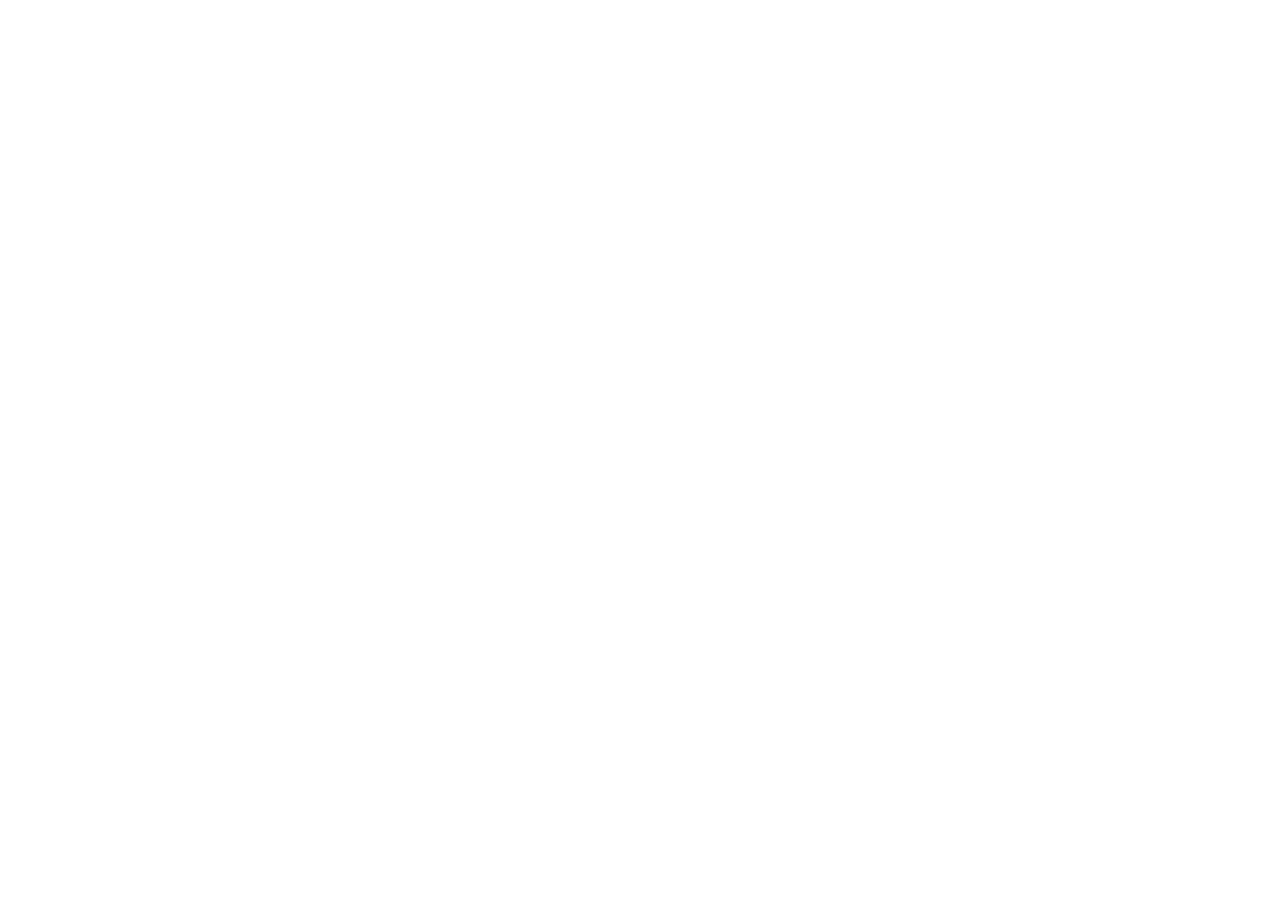
==== about.html @ ed1a117a "first commit" ====
<html>
  <head>
    <title>About Me</title>
    <link rel="stylesheet" href="style.css" />
  </head>
  <body>
    <header>
      <nav></nav>
    </header>
    <main></main>
    <footer></footer>
  </body>
</html>
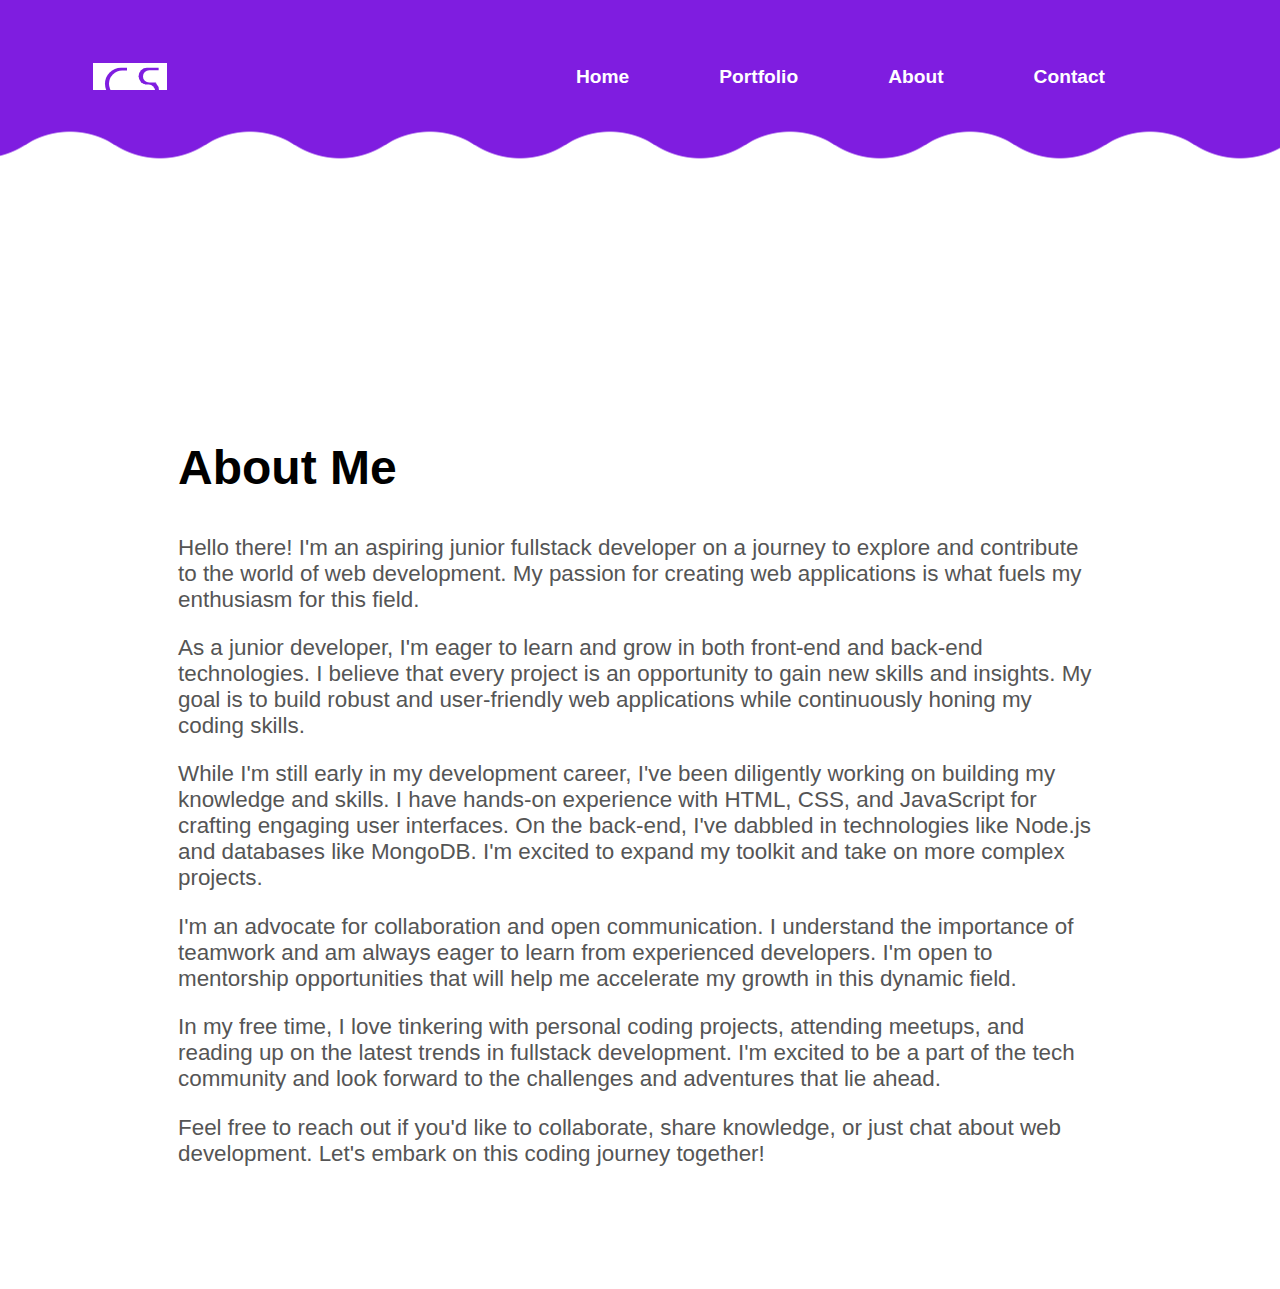
==== commit 04d4f679: "finish about page, update README" ====
--- a/about.html
+++ b/about.html
@@ -5,9 +5,81 @@
   </head>
   <body>
     <header>
-      <nav></nav>
+      <nav>
+        <span id="css-logo-span">
+          <a href="index.html">
+            <div id="css-logo-container" class="css-logo">
+              <div class="css-logo" id="div1"></div>
+              <div class="css-logo" id="div2"></div>
+              <div class="css-logo" id="div4"></div>
+              <div class="css-logo" id="div5"></div>
+              <div class="css-logo" id="div3"></div>
+              <div class="css-logo" id="div6"></div>
+              <div class="css-logo" id="div7"></div>
+              <div class="css-logo" id="div8"></div>
+              <div class="css-logo" id="div9"></div>
+            </div>
+          </a>
+        </span>
+        <ul>
+          <li><a href="index.html">Home</a></li>
+          <li><a href="portfolio.html">Portfolio</a></li>
+          <li><a href="about.html">About</a></li>
+          <li><a href="contact.html">Contact</a></li>
+        </ul>
+      </nav>
     </header>
-    <main></main>
-    <footer></footer>
+    <div class="wrapper">
+      <div class="divider"></div>
+    </div>
+    <main>
+      <section class="about">
+        <h2>About Me</h2>
+        <p>
+          Hello there! I'm an aspiring junior fullstack developer on a journey
+          to explore and contribute to the world of web development. My passion
+          for creating web applications is what fuels my enthusiasm for this
+          field.
+        </p>
+
+        <p>
+          As a junior developer, I'm eager to learn and grow in both front-end
+          and back-end technologies. I believe that every project is an
+          opportunity to gain new skills and insights. My goal is to build
+          robust and user-friendly web applications while continuously honing my
+          coding skills.
+        </p>
+
+        <p>
+          While I'm still early in my development career, I've been diligently
+          working on building my knowledge and skills. I have hands-on
+          experience with HTML, CSS, and JavaScript for crafting engaging user
+          interfaces. On the back-end, I've dabbled in technologies like Node.js
+          and databases like MongoDB. I'm excited to expand my toolkit and take
+          on more complex projects.
+        </p>
+
+        <p>
+          I'm an advocate for collaboration and open communication. I understand
+          the importance of teamwork and am always eager to learn from
+          experienced developers. I'm open to mentorship opportunities that will
+          help me accelerate my growth in this dynamic field.
+        </p>
+
+        <p>
+          In my free time, I love tinkering with personal coding projects,
+          attending meetups, and reading up on the latest trends in fullstack
+          development. I'm excited to be a part of the tech community and look
+          forward to the challenges and adventures that lie ahead.
+        </p>
+
+        <p>
+          Feel free to reach out if you'd like to collaborate, share knowledge,
+          or just chat about web development. Let's embark on this coding
+          journey together!
+        </p>
+      </section>
+    </main>
+    <!-- <footer></footer> -->
   </body>
 </html>
--- a/style.css
+++ b/style.css
@@ -0,0 +1,510 @@
+body {
+  margin: 0;
+  font-family: "Averta", sans-serif;
+}
+
+body::-webkit-scrollbar {
+  width: 10px;
+}
+body::-webkit-scrollbar-track {
+  background: #f1f1f1;
+}
+body::-webkit-scrollbar-thumb {
+  background: #888;
+}
+body::-webkit-scrollbar-thumb:hover {
+  background: #555;
+}
+
+header {
+  position: relative;
+  display: flex;
+  flex-direction: column;
+  background-color: #7f1de0;
+  height: 10%;
+  z-index: 1;
+}
+
+header span {
+  color: white;
+  font-family: "Averta", sans-serif;
+}
+
+nav {
+  display: flex;
+  justify-content: space-between;
+  padding: 50px 80px;
+  z-index: 1;
+}
+
+nav ul {
+  color: white;
+  display: flex;
+  padding: 0 50px;
+}
+
+nav li {
+  padding: 0 40px;
+  list-style: none;
+  font-size: 1.2rem;
+  font-weight: 700;
+}
+
+nav a {
+  text-decoration: none;
+  color: white;
+  border-bottom: 3px solid transparent;
+  padding: 5px;
+}
+
+nav a:hover {
+  border-bottom: 3px solid white;
+  transition: 0.5s;
+}
+
+/* Custom css for icon logo */
+#css-logo-span {
+  margin: 13px;
+}
+
+#css-logo-container {
+  transform: scale(0.4);
+}
+.css-logo {
+  position: absolute;
+}
+
+#div1 {
+  height: 100px;
+  width: 90px;
+  background-color: white;
+}
+#div2 {
+  height: 80px;
+  width: 100px;
+  background-color: #7f1de0;
+  border-top-left-radius: 100px;
+  border-bottom-left-radius: 100px;
+  top: 12px;
+  left: 30px;
+}
+
+#div3 {
+  height: 66px;
+  width: 90px;
+  background-color: white;
+  border-top-left-radius: 100px;
+  border-bottom-left-radius: 100px;
+  border-bottom-right-radius: 100px;
+  top: 19px;
+  left: 40px;
+}
+
+#div4 {
+  height: 100px;
+  width: 100px;
+  background-color: white;
+  left: 85px;
+}
+
+#div5 {
+  height: 48px;
+  width: 80px;
+  background-color: #7f1de0;
+  top: 44px;
+  left: 85px;
+  border-bottom-right-radius: 100px;
+  border-top-right-radius: 100px;
+}
+
+#div6 {
+  height: 42px;
+  width: 50px;
+  background-color: #7f1de0;
+  top: 12px;
+  left: 114px;
+  border-bottom-left-radius: 100px;
+  border-top-left-radius: 100px;
+  border-bottom-right-radius: 100px;
+}
+
+#div7 {
+  height: 31px;
+  width: 50px;
+  background-color: white;
+  border-bottom-right-radius: 100px;
+  border-top-right-radius: 100px;
+  top: 54px;
+  left: 105px;
+}
+
+#div8 {
+  height: 31px;
+  width: 50px;
+  background-color: white;
+  border-bottom-left-radius: 100px;
+  border-top-left-radius: 100px;
+  top: 18px;
+  left: 125px;
+}
+
+#div9 {
+  height: 20px;
+  width: 20px;
+  background-color: white;
+  border-radius: 100px;
+  top: 43px;
+  left: 60px;
+}
+
+/* nav hamburger */
+
+.burger-container {
+  background-color: white;
+  width: 45px;
+  height: 45px;
+  border-radius: 4px;
+}
+
+.burger-container:hover {
+  background-color: #42f64a;
+}
+
+#line1 {
+  position: relative;
+  width: 22px;
+  height: 3px;
+  top: 33%;
+  margin: 3px auto;
+  background-color: black;
+  border-radius: 10px;
+  #background {
+    position: absolute;
+    width: 100%;
+    height: 100%;
+    background-color: purple;
+  }
+
+  .container {
+    position: relative;
+    background-color: white;
+    left: 50px;
+    top: 50px;
+    width: 45px;
+    height: 45px;
+    border-radius: 4px;
+  }
+
+  #line1 {
+    position: relative;
+    width: 22px;
+    height: 3px;
+    top: 33%;
+    margin: 3px auto;
+    background-color: black;
+    border-radius: 10px;
+  }
+  #line2 {
+    position: relative;
+    width: 22px;
+    height: 3px;
+    top: 33%;
+    margin: 3px auto;
+    background-color: black;
+    border-radius: 10px;
+  }
+
+  #line3 {
+    position: relative;
+    width: 22px;
+    height: 3px;
+    top: 33%;
+    margin: 3px auto;
+    background-color: black;
+    border-radius: 10px;
+  }
+}
+#line2 {
+  position: relative;
+  width: 22px;
+  height: 3px;
+  top: 33%;
+  margin: 3px auto;
+  background-color: black;
+  border-radius: 10px;
+}
+
+#line3 {
+  position: relative;
+  width: 22px;
+  height: 3px;
+  top: 33%;
+  margin: 3px auto;
+  background-color: black;
+  border-radius: 10px;
+}
+
+.bot-nav {
+  display: flex;
+  align-self: center;
+  align-items: center;
+  margin: 0 0 100px 0;
+}
+
+/* custom splash art photo */
+#logo-art {
+  height: 280px;
+  width: 200px;
+  background-image: url("assets/LosPic.jpg");
+  background-size: cover;
+  background-repeat: no-repeat;
+  background-position: 10% 20%;
+  color: rgb(0, 0, 0);
+  border-radius: 50%;
+  background-color: white;
+  align-self: center;
+  margin: 20px;
+  transition: all 1s;
+  z-index: 1;
+}
+
+.greeting-container {
+  width: 200px;
+  height: 100px;
+  transition: all 1s;
+}
+
+.greeting1 {
+  position: absolute;
+  font-size: 50px;
+  margin: 20px;
+  opacity: 0;
+  animation-name: greet1;
+  animation-duration: 4s;
+  animation-timing-function: linear;
+  animation-delay: 0s;
+  animation-iteration-count: 1;
+}
+
+@keyframes greet1 {
+  0% {
+    opacity: 0;
+  }
+  20% {
+    opacity: 1;
+  }
+  80% {
+    opacity: 1;
+  }
+  100% {
+    opacity: 0;
+  }
+}
+
+.greeting2 {
+  position: absolute;
+  font-size: 50px;
+  margin: 20px;
+  opacity: 1;
+  animation-name: greet2;
+  animation-duration: 5s;
+  animation-timing-function: linear;
+  animation-delay: 0s;
+  animation-iteration-count: 1;
+}
+
+@keyframes greet2 {
+  0% {
+    opacity: 0;
+  }
+  50% {
+    opacity: 0;
+  }
+  80% {
+    opacity: 0;
+  }
+  100% {
+    opacity: 1;
+  }
+}
+
+/* Divider with animation */
+.wrapper {
+  width: 100%;
+  overflow: hidden;
+}
+
+.divider {
+  position: relative;
+  background-color: #7f1de0;
+  width: 200%;
+  padding: 50px;
+  --mask: radial-gradient(
+        83.01px at 50% calc(100% - 114.75px),
+        #000 99%,
+        #0000 101%
+      )
+      calc(50% - 90px) 0/180px 100%,
+    radial-gradient(83.01px at 50% calc(100% + 69.75px), #0000 99%, #000 101%)
+      50% calc(100% - 45px) / 180px 100% repeat-x;
+  -webkit-mask: var(--mask);
+  mask: var(--mask);
+  position: relative;
+  animation-name: example;
+  animation-duration: 3s;
+  animation-timing-function: linear;
+  animation-delay: 0s;
+  animation-iteration-count: infinite;
+  z-index: 1;
+}
+
+@keyframes example {
+  0% {
+    background-color: #7f1de0;
+    left: -200px;
+    top: 0px;
+  }
+  50% {
+    background-color: #7f1de0;
+    left: -110px;
+    top: 0px;
+  }
+  100% {
+    background-color: #7f1de0;
+    left: -20px;
+    top: 0px;
+  }
+}
+
+main {
+  top: 300px;
+  position: absolute;
+  width: 80%;
+  left: 50%;
+  transform: translate(-50%);
+  padding: 50px;
+  z-index: 0;
+  opacity: 1;
+}
+
+.summary {
+  display: flex;
+  justify-content: space-evenly;
+}
+
+.summary h1 {
+  font-size: 3rem;
+}
+
+.summary p {
+  max-width: 800px;
+  font-size: 1.5rem;
+  color: #555;
+}
+
+#profile-img img {
+  height: 500px;
+  margin-left: 30px;
+}
+section {
+  padding: 50px;
+  z-index: 0;
+}
+section p {
+  z-index: 0;
+}
+
+.btn-begin {
+  width: 300px;
+  height: 100px;
+  margin: 50px auto;
+}
+
+.btn-begin button {
+  position: relative;
+  width: 100%;
+  height: 100%;
+  background-color: #a765ea;
+  color: white;
+  font-size: 1.8rem;
+  z-index: 1;
+}
+
+.btn-begin button:hover {
+  background-color: #3a0d66;
+}
+
+.quote-section {
+  margin: 0 auto;
+  max-width: 1500px;
+}
+
+q {
+  font-size: 4rem;
+  color: #7f1de0;
+}
+
+em {
+  font-size: 1.5rem;
+}
+
+footer {
+  width: 80%;
+  height: 100px;
+  margin: 50px auto 0;
+  background-color: #3a0d66;
+}
+
+/* Portfolio page specific */
+
+.portfolio div {
+  margin: 100px 0;
+}
+
+.portfolio h2 {
+  font-size: 2.5rem;
+}
+
+.portfolio h3 {
+  font-size: 1.8rem;
+}
+
+.portfolio p {
+  font-size: 1.4rem;
+  color: #555;
+}
+
+.portfolio a {
+  font-size: 1.4rem;
+  text-decoration: none;
+  color: #7f1de0;
+  border-bottom: 3px solid transparent;
+}
+
+.portfolio a:hover {
+  color: rgb(242, 0, 255);
+  transition: 0.5s;
+  border-bottom: 3px solid rgb(242, 0, 255);
+}
+
+.portfolio img {
+  height: 500px;
+  box-shadow: 0 2px 20px 1px;
+  color: black;
+}
+
+.portfolio img:hover {
+  transition: 0.5s;
+  color: #7f1de0;
+}
+
+/* styling for the about me page */
+
+.about h2 {
+  font-size: 3rem;
+}
+
+.about p {
+  font-size: 1.4rem;
+  color: #555;
+}
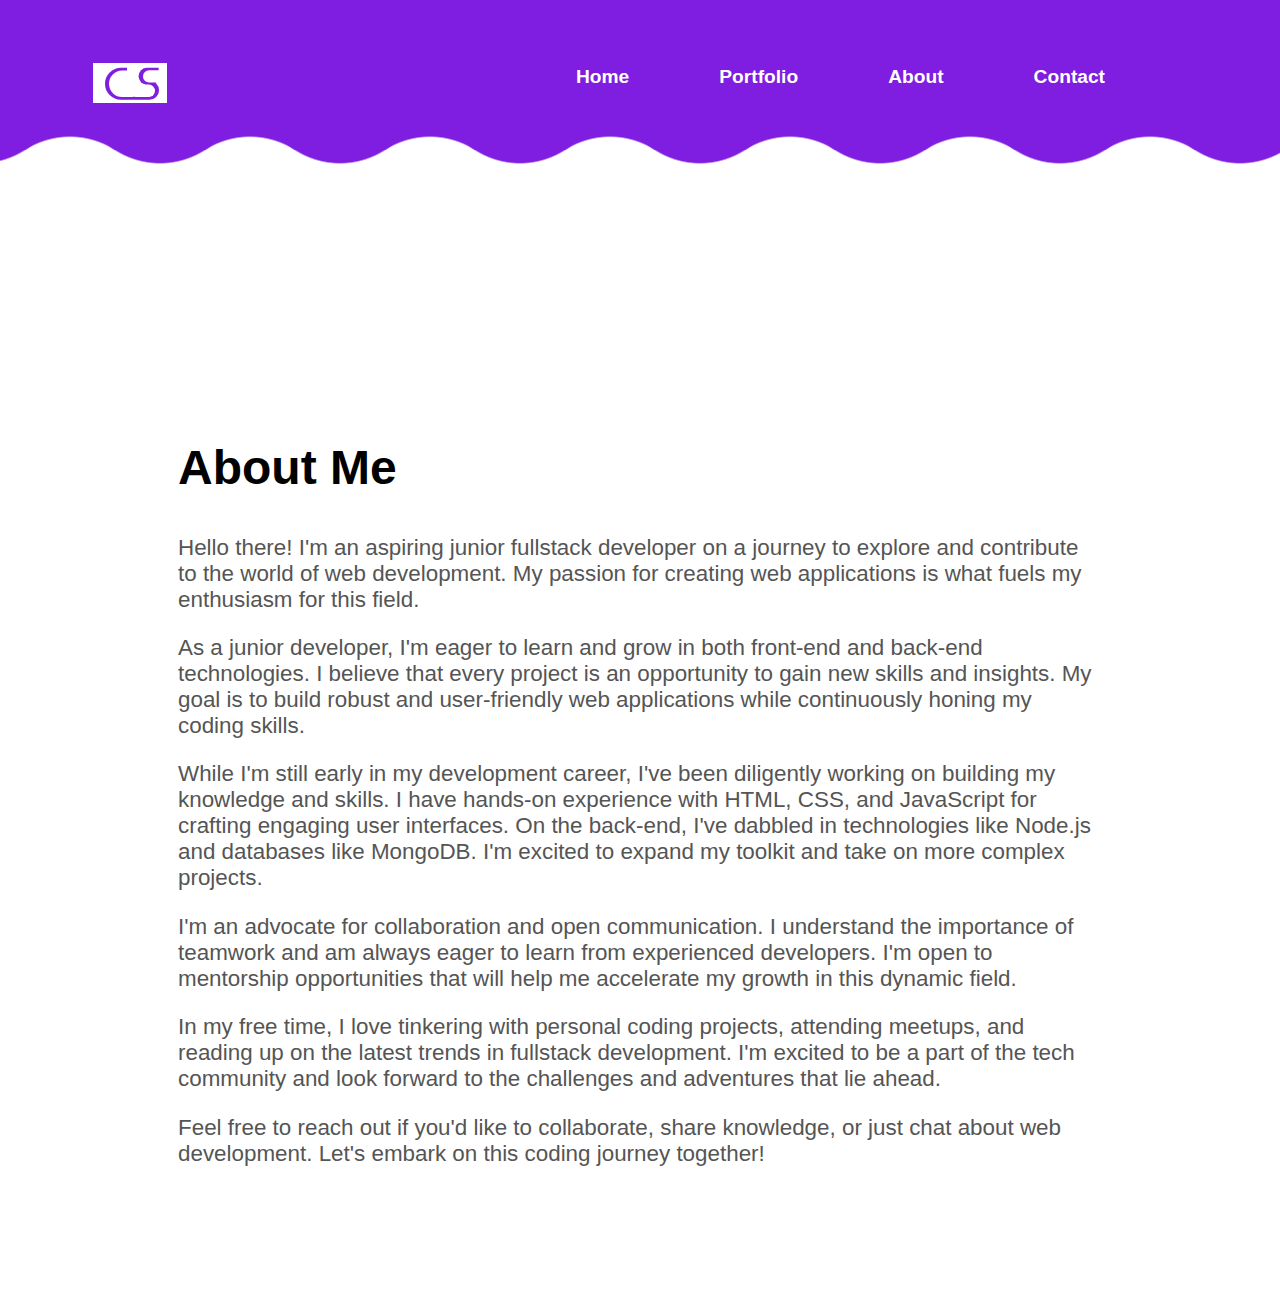
==== commit 0e7d2ad0: "make responsive tweeks to nav bar and index" ====
--- a/about.html
+++ b/about.html
@@ -4,7 +4,7 @@
     <link rel="stylesheet" href="style.css" />
   </head>
   <body>
-    <header>
+    <header class="stop-nav-bleed">
       <nav>
         <span id="css-logo-span">
           <a href="index.html">
--- a/style.css
+++ b/style.css
@@ -21,8 +21,10 @@
   display: flex;
   flex-direction: column;
   background-color: #7f1de0;
+  min-height: 100px;
+  /* max-height: 100px; */
   height: 10%;
-  z-index: 1;
+  z-index: 2;
 }
 
 header span {
@@ -253,6 +255,7 @@
 
 /* custom splash art photo */
 #logo-art {
+  position: relative;
   height: 280px;
   width: 200px;
   background-image: url("assets/LosPic.jpg");
@@ -265,7 +268,7 @@
   align-self: center;
   margin: 20px;
   transition: all 1s;
-  z-index: 1;
+  z-index: 3;
 }
 
 .greeting-container {
@@ -330,13 +333,16 @@
 
 /* Divider with animation */
 .wrapper {
+  position: relative;
+  top: -5px;
   width: 100%;
   overflow: hidden;
+  z-index: 1;
 }
 
 .divider {
-  position: relative;
   background-color: #7f1de0;
+
   width: 200%;
   padding: 50px;
   --mask: radial-gradient(
@@ -457,6 +463,11 @@
 
 /* Portfolio page specific */
 
+.project {
+  height: 700px;
+  /* width: 80%; */
+}
+
 .portfolio div {
   margin: 100px 0;
 }
@@ -488,7 +499,8 @@
 }
 
 .portfolio img {
-  height: 500px;
+  max-height: 500px;
+  width: 100%;
   box-shadow: 0 2px 20px 1px;
   color: black;
 }
@@ -508,3 +520,7 @@
   font-size: 1.4rem;
   color: #555;
 }
+
+.stop-nav-bleed {
+  max-height: 100px;
+}
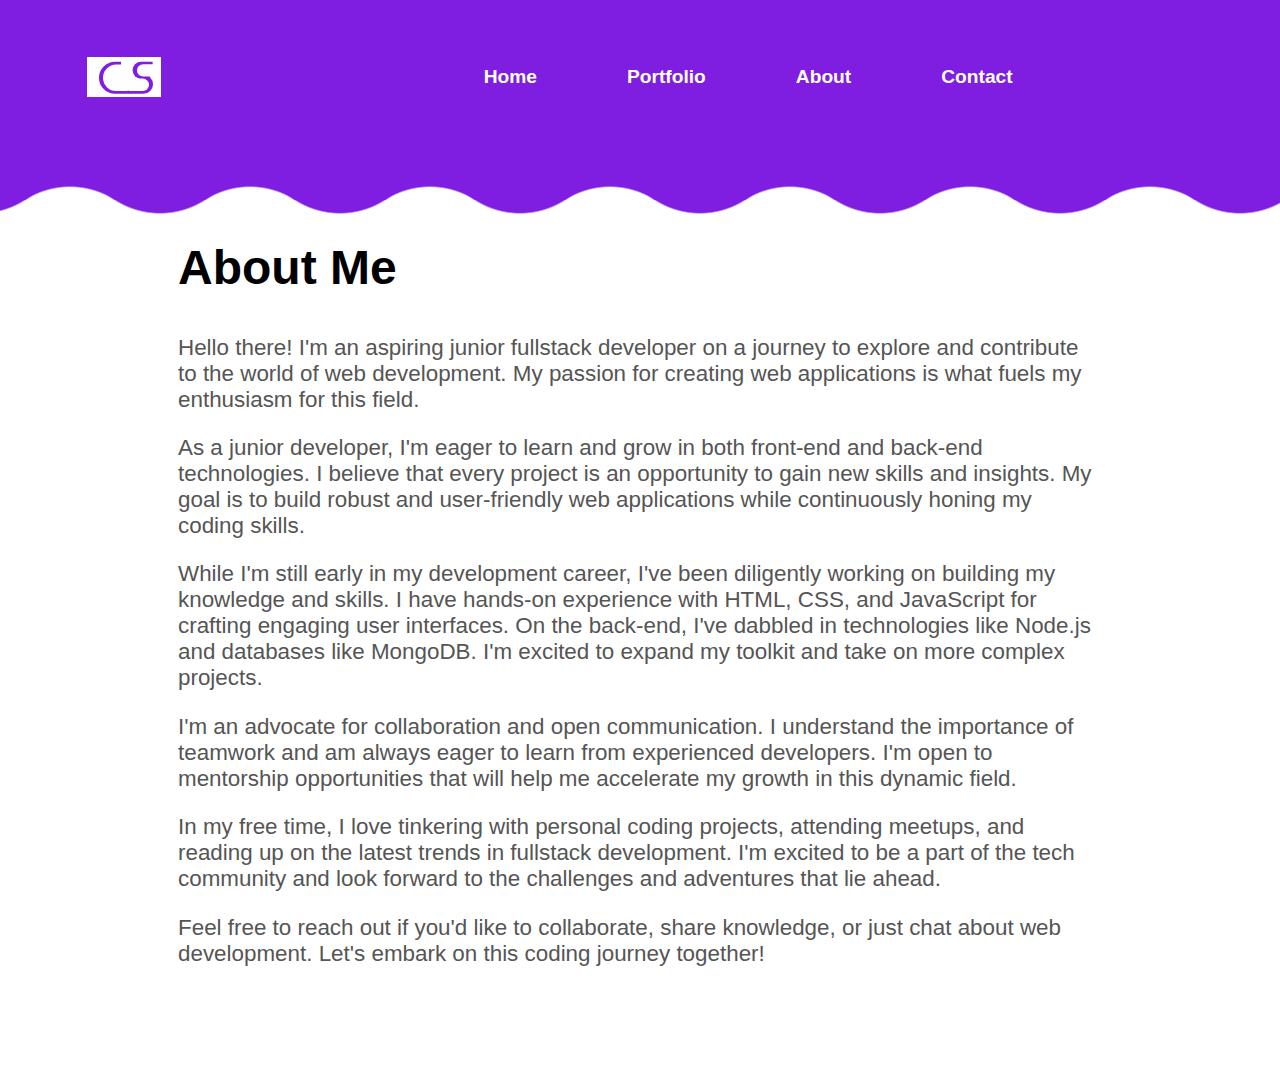
==== commit 6c21e8ca: "fix nav animation and functionality" ====
--- a/about.html
+++ b/about.html
@@ -1,5 +1,8 @@
-<html>
+<!DOCTYPE html>
+<html lang="en">
   <head>
+    <meta charset="UTF-8" />
+    <meta name="viewport" content="width=device-width, initial-scale=1.0" />
     <title>About Me</title>
     <link rel="stylesheet" href="style.css" />
   </head>
@@ -21,12 +24,21 @@
             </div>
           </a>
         </span>
-        <ul>
+        <div class="ul-mask"></div>
+        <ul class="nav-links">
           <li><a href="index.html">Home</a></li>
           <li><a href="portfolio.html">Portfolio</a></li>
           <li><a href="about.html">About</a></li>
           <li><a href="contact.html">Contact</a></li>
         </ul>
+        <!-- html for the custom hamburger -->
+        <span id="logo-icon">
+          <div class="burger-nav">
+            <div id="line1"></div>
+            <div id="line2"></div>
+            <div id="line3"></div>
+          </div>
+        </span>
       </nav>
     </header>
     <div class="wrapper">
@@ -81,5 +93,6 @@
       </section>
     </main>
     <!-- <footer></footer> -->
+    <script src="app.js"></script>
   </body>
 </html>
--- a/style.css
+++ b/style.css
@@ -1,6 +1,7 @@
 body {
   margin: 0;
   font-family: "Averta", sans-serif;
+  overflow: hidden;
 }
 
 body::-webkit-scrollbar {
@@ -17,14 +18,14 @@
 }
 
 header {
+  transition: all 1.5s;
   position: relative;
   display: flex;
   flex-direction: column;
   background-color: #7f1de0;
-  min-height: 100px;
-  /* max-height: 100px; */
   height: 10%;
-  z-index: 2;
+  min-height: 150px;
+  z-index: 1;
 }
 
 header span {
@@ -32,7 +33,17 @@
   font-family: "Averta", sans-serif;
 }
 
+.ul-mask {
+  position: relative;
+  top: -55px;
+  width: 100px;
+  height: 159px;
+  background-color: #7f1de0;
+  z-index: 2;
+}
+
 nav {
+  position: relative;
   display: flex;
   justify-content: space-between;
   padding: 50px 80px;
@@ -40,6 +51,7 @@
 }
 
 nav ul {
+  position: relative;
   color: white;
   display: flex;
   padding: 0 50px;
@@ -57,6 +69,7 @@
   color: white;
   border-bottom: 3px solid transparent;
   padding: 5px;
+  text-align: center;
 }
 
 nav a:hover {
@@ -66,14 +79,18 @@
 
 /* Custom css for icon logo */
 #css-logo-span {
-  margin: 13px;
+  position: relative;
+  margin: 7px;
+  z-index: 3;
 }
 
 #css-logo-container {
   transform: scale(0.4);
+  z-index: 2;
 }
 .css-logo {
   position: absolute;
+  z-index: 2;
 }
 
 #div1 {
@@ -161,14 +178,16 @@
 
 /* nav hamburger */
 
-.burger-container {
+.burger-nav {
+  position: relative;
   background-color: white;
   width: 45px;
   height: 45px;
   border-radius: 4px;
-}
-
-.burger-container:hover {
+  z-index: 2;
+}
+
+.burger-nav:hover {
   background-color: #42f64a;
 }
 
@@ -256,6 +275,7 @@
 /* custom splash art photo */
 #logo-art {
   position: relative;
+  top: -90px;
   height: 280px;
   width: 200px;
   background-image: url("assets/LosPic.jpg");
@@ -268,13 +288,15 @@
   align-self: center;
   margin: 20px;
   transition: all 1s;
-  z-index: 3;
+  z-index: 0;
 }
 
 .greeting-container {
+  position: relative;
   width: 200px;
   height: 100px;
   transition: all 1s;
+  top: -100px;
 }
 
 .greeting1 {
@@ -337,12 +359,11 @@
   top: -5px;
   width: 100%;
   overflow: hidden;
-  z-index: 1;
+  z-index: 0;
 }
 
 .divider {
   background-color: #7f1de0;
-
   width: 200%;
   padding: 50px;
   --mask: radial-gradient(
@@ -361,7 +382,6 @@
   animation-timing-function: linear;
   animation-delay: 0s;
   animation-iteration-count: infinite;
-  z-index: 1;
 }
 
 @keyframes example {
@@ -383,7 +403,7 @@
 }
 
 main {
-  top: 300px;
+  top: 100px;
   position: absolute;
   width: 80%;
   left: 50%;
@@ -391,11 +411,14 @@
   padding: 50px;
   z-index: 0;
   opacity: 1;
+  z-index: -1;
 }
 
 .summary {
   display: flex;
   justify-content: space-evenly;
+  align-items: center;
+  text-align: center;
 }
 
 .summary h1 {
@@ -409,8 +432,10 @@
 }
 
 #profile-img img {
-  height: 500px;
+  max-height: 600px;
   margin-left: 30px;
+  max-width: 500px;
+  width: 100%;
 }
 section {
   padding: 50px;
@@ -443,10 +468,11 @@
 .quote-section {
   margin: 0 auto;
   max-width: 1500px;
+  text-align: center;
 }
 
 q {
-  font-size: 4rem;
+  font-size: 3rem;
   color: #7f1de0;
 }
 
@@ -500,6 +526,7 @@
 
 .portfolio img {
   max-height: 500px;
+  max-width: 900px;
   width: 100%;
   box-shadow: 0 2px 20px 1px;
   color: black;
@@ -524,3 +551,69 @@
 .stop-nav-bleed {
   max-height: 100px;
 }
+
+@media only screen and (min-width: 850px) {
+  .burger-nav {
+    display: none;
+  }
+  nav ul {
+    display: flex;
+  }
+}
+
+@media only screen and (max-width: 850px) {
+  .burger-nav {
+    display: block;
+  }
+
+  nav ul {
+    /* display: none; */
+    flex-direction: column;
+    justify-content: space;
+    align-items: center;
+    position: absolute;
+    top: -55px;
+    left: 0;
+    background-color: #7f1de0;
+    width: 100%;
+    padding: 0;
+    transition: all 1.2s;
+    z-index: 1;
+  }
+  .nav-effect {
+    top: 160px;
+  }
+
+  nav li {
+    padding: 10px 0px 10px 0;
+    margin: 0;
+  }
+  nav a {
+    color: white;
+    border-bottom: 3px solid transparent;
+  }
+
+  nav a:hover {
+    border-bottom: 3px solid white;
+  }
+  #css-logo-span {
+    margin: 24px;
+  }
+}
+
+@media only screen and (max-width: 1050px) {
+  .summary {
+    flex-direction: column;
+  }
+  q {
+    font-size: 2rem;
+  }
+
+  #profile-img img {
+    margin: 0;
+  }
+}
+
+.header-effect {
+  min-height: 450px;
+}
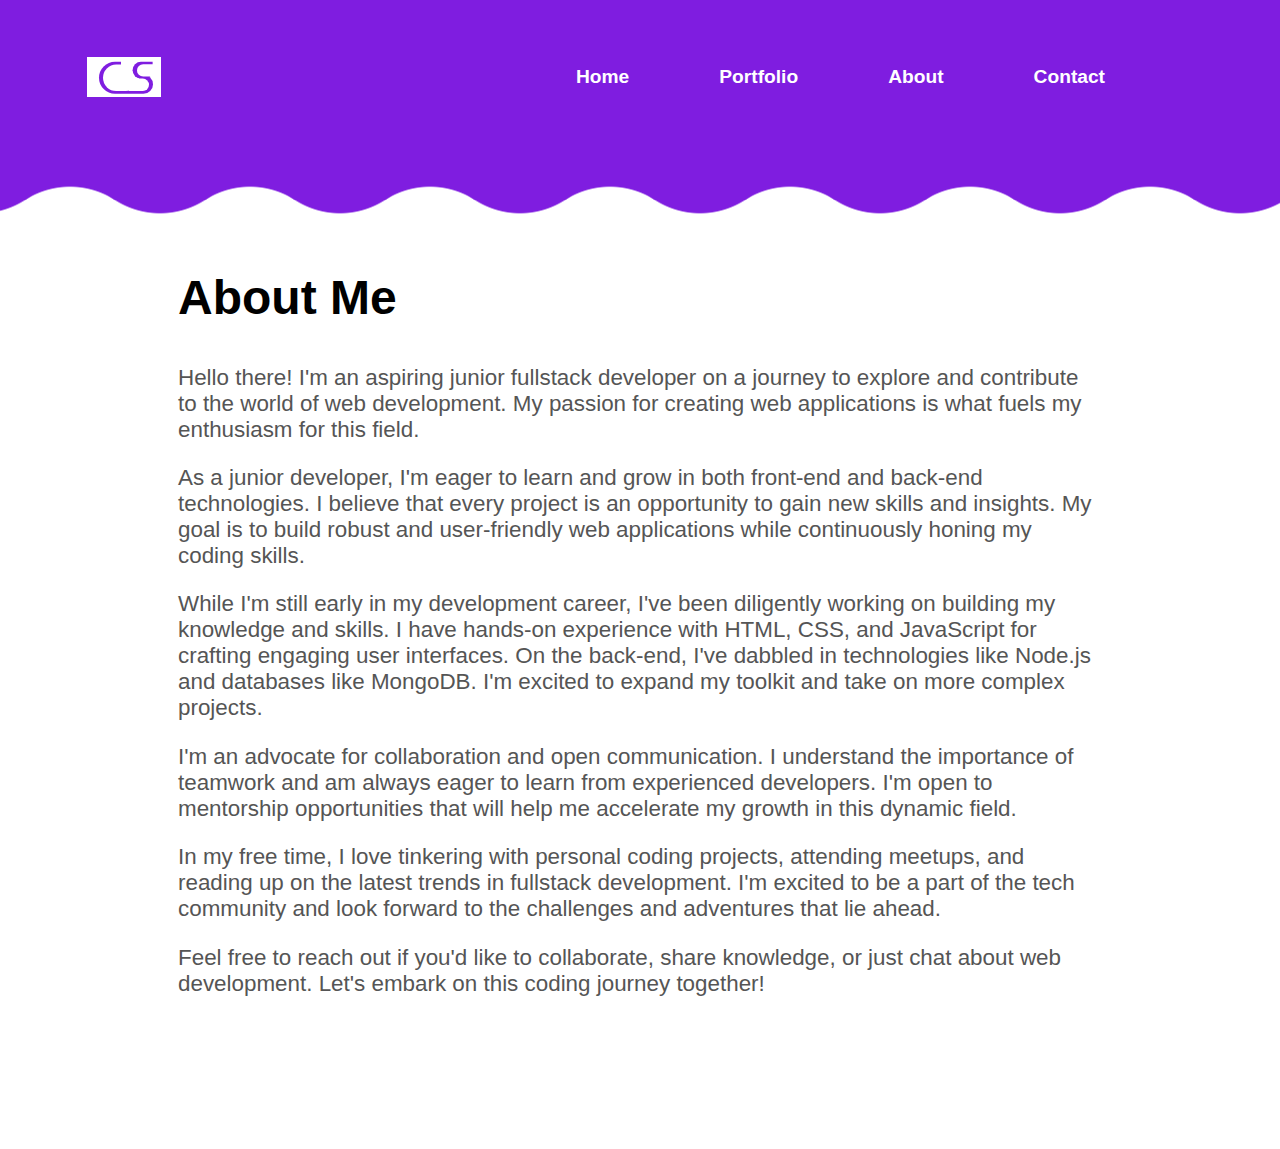
==== commit 1e44ef34: "automate intro, fix sizing divs," ====
--- a/about.html
+++ b/about.html
@@ -26,7 +26,7 @@
         </span>
         <div class="ul-mask"></div>
         <ul class="nav-links">
-          <li><a href="index.html">Home</a></li>
+          <li><a href="home.html">Home</a></li>
           <li><a href="portfolio.html">Portfolio</a></li>
           <li><a href="about.html">About</a></li>
           <li><a href="contact.html">Contact</a></li>
--- a/style.css
+++ b/style.css
@@ -1,7 +1,6 @@
 body {
   margin: 0;
   font-family: "Averta", sans-serif;
-  overflow: hidden;
 }
 
 body::-webkit-scrollbar {
@@ -36,7 +35,7 @@
 .ul-mask {
   position: relative;
   top: -55px;
-  width: 100px;
+  width: 400px;
   height: 159px;
   background-color: #7f1de0;
   z-index: 2;
@@ -295,7 +294,7 @@
   position: relative;
   width: 200px;
   height: 100px;
-  transition: all 1s;
+  transition: all 0.5s;
   top: -100px;
 }
 
@@ -305,7 +304,7 @@
   margin: 20px;
   opacity: 0;
   animation-name: greet1;
-  animation-duration: 4s;
+  animation-duration: 2s;
   animation-timing-function: linear;
   animation-delay: 0s;
   animation-iteration-count: 1;
@@ -332,7 +331,7 @@
   margin: 20px;
   opacity: 1;
   animation-name: greet2;
-  animation-duration: 5s;
+  animation-duration: 3s;
   animation-timing-function: linear;
   animation-delay: 0s;
   animation-iteration-count: 1;
@@ -438,7 +437,7 @@
   width: 100%;
 }
 section {
-  padding: 50px;
+  padding: 80px 50px;
   z-index: 0;
 }
 section p {
@@ -489,11 +488,6 @@
 
 /* Portfolio page specific */
 
-.project {
-  height: 700px;
-  /* width: 80%; */
-}
-
 .portfolio div {
   margin: 100px 0;
 }
@@ -521,7 +515,6 @@
 .portfolio a:hover {
   color: rgb(242, 0, 255);
   transition: 0.5s;
-  border-bottom: 3px solid rgb(242, 0, 255);
 }
 
 .portfolio img {
@@ -530,11 +523,13 @@
   width: 100%;
   box-shadow: 0 2px 20px 1px;
   color: black;
+  transition: 0.5s;
 }
 
 .portfolio img:hover {
-  transition: 0.5s;
+  transition: all 0.5s;
   color: #7f1de0;
+  transform: scale(1.1);
 }
 
 /* styling for the about me page */
@@ -577,7 +572,7 @@
     background-color: #7f1de0;
     width: 100%;
     padding: 0;
-    transition: all 1.2s;
+    transition: 1.2s;
     z-index: 1;
   }
   .nav-effect {
@@ -596,9 +591,6 @@
   nav a:hover {
     border-bottom: 3px solid white;
   }
-  #css-logo-span {
-    margin: 24px;
-  }
 }
 
 @media only screen and (max-width: 1050px) {
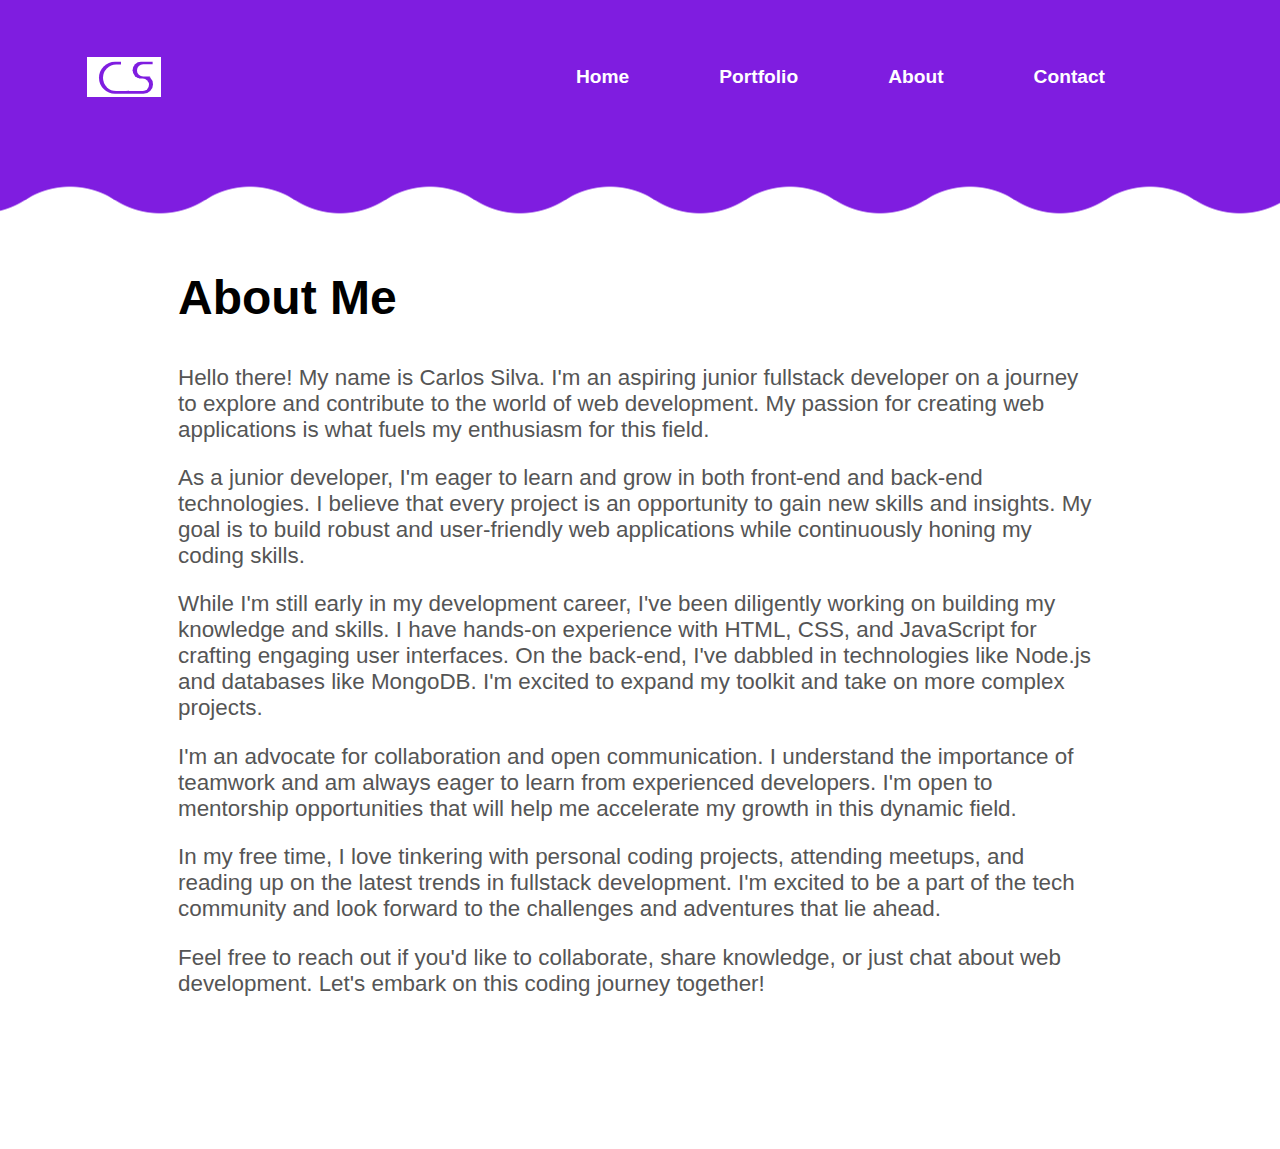
==== commit c0502e7f: "add name to abt, fix img align and fnt siz on indx" ====
--- a/about.html
+++ b/about.html
@@ -48,10 +48,10 @@
       <section class="about">
         <h2>About Me</h2>
         <p>
-          Hello there! I'm an aspiring junior fullstack developer on a journey
-          to explore and contribute to the world of web development. My passion
-          for creating web applications is what fuels my enthusiasm for this
-          field.
+          Hello there! My name is Carlos Silva. I'm an aspiring junior fullstack
+          developer on a journey to explore and contribute to the world of web
+          development. My passion for creating web applications is what fuels my
+          enthusiasm for this field.
         </p>
 
         <p>
--- a/style.css
+++ b/style.css
@@ -274,6 +274,7 @@
 /* custom splash art photo */
 #logo-art {
   position: relative;
+  left: 15px;
   top: -90px;
   height: 280px;
   width: 200px;
@@ -327,6 +328,7 @@
 
 .greeting2 {
   position: absolute;
+  width: 500px;
   font-size: 50px;
   margin: 20px;
   opacity: 1;
@@ -561,6 +563,15 @@
     display: block;
   }
 
+  .greeting1 {
+    font-size: 2rem;
+  }
+
+  .greeting2 {
+    font-size: 2rem;
+    max-width: 200px;
+  }
+
   nav ul {
     /* display: none; */
     flex-direction: column;
